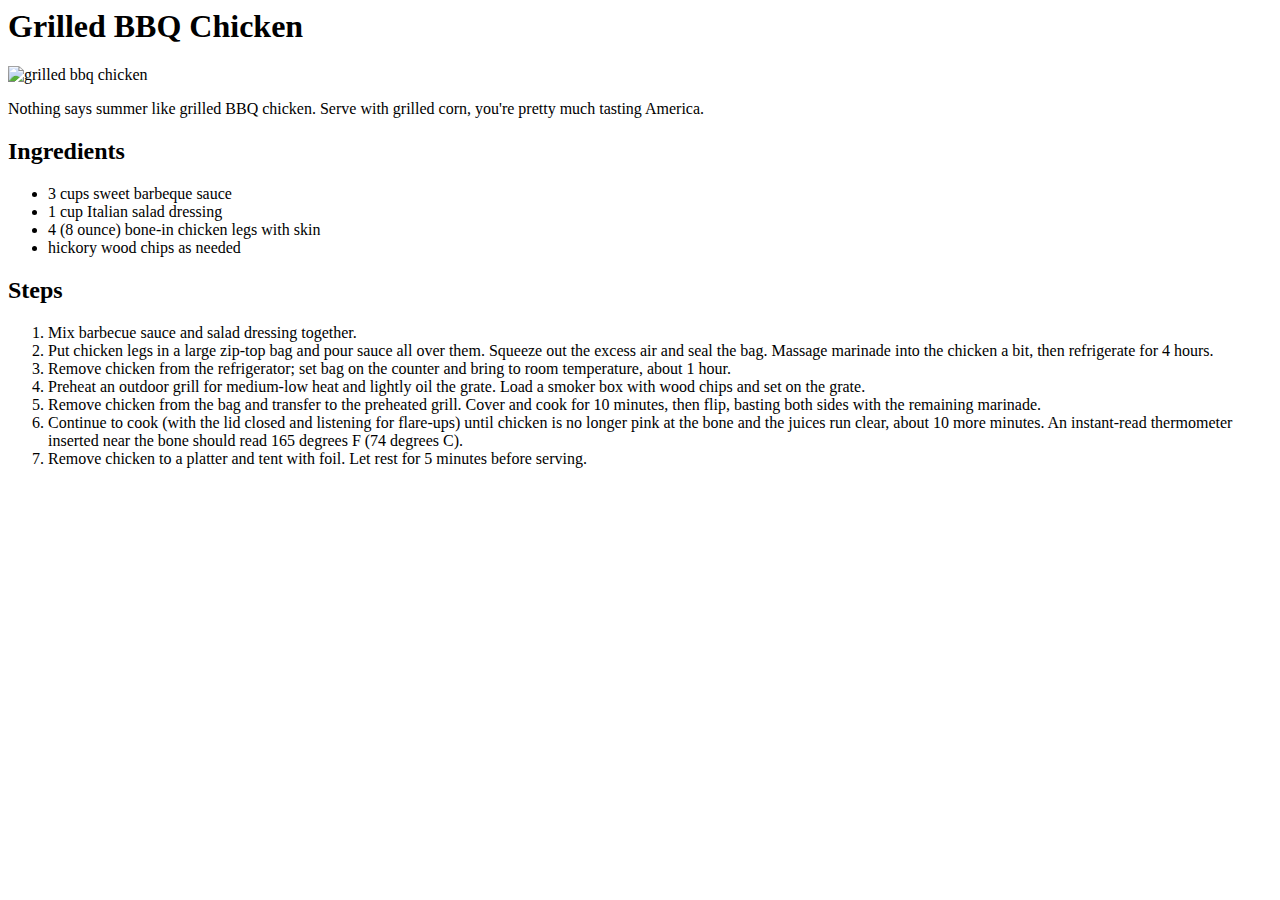
==== recipes/bbq-grilled-chicken.html @ 246898cc "added bbq-grilled-chicken.html" ====
<html lang="en">
  <head>
    <meta charset="UTF-8" />
    <meta http-equiv="X-UA-Compatible" content="IE=edge" />
    <meta
      name="viewport"
      content="width=device-width, initial-scale=1.0"
    />
    <title>grilled bbq chicken</title>
  </head>
  <body>
    <h1>Grilled BBQ Chicken</h1>
    <img
      src="https://www.allrecipes.com/thmb/jVWkvkL9b5YDDhbFOokEYjmFB50=/1500x0/filters:no_upscale():max_bytes(150000):strip_icc():format(webp)/6583093-2000-c58c5cb4e08b4d958249bf305bc1bc68.jpg"
      alt="grilled bbq chicken"
    />
    <p>
      Nothing says summer like grilled BBQ chicken. Serve
      with grilled corn, you're pretty much tasting America.
    </p>
    <h2>Ingredients</h2>
    <ul>
      <li>3 cups sweet barbeque sauce</li>
      <li>1 cup Italian salad dressing</li>
      <li>4 (8 ounce) bone-in chicken legs with skin</li>
      <li>hickory wood chips as needed</li>
    </ul>
    <h2>Steps</h2>
    <ol>
      <li>
        Mix barbecue sauce and salad dressing together.
      </li>
      <li>
        Put chicken legs in a large zip-top bag and pour
        sauce all over them. Squeeze out the excess air and
        seal the bag. Massage marinade into the chicken a
        bit, then refrigerate for 4 hours.
      </li>
      <li>
        Remove chicken from the refrigerator; set bag on the
        counter and bring to room temperature, about 1 hour.
      </li>
      <li>
        Preheat an outdoor grill for medium-low heat and
        lightly oil the grate. Load a smoker box with wood
        chips and set on the grate.
      </li>
      <li>
        Remove chicken from the bag and transfer to the
        preheated grill. Cover and cook for 10 minutes, then
        flip, basting both sides with the remaining
        marinade.
      </li>
      <li>
        Continue to cook (with the lid closed and listening
        for flare-ups) until chicken is no longer pink at
        the bone and the juices run clear, about 10 more
        minutes. An instant-read thermometer inserted near
        the bone should read 165 degrees F (74 degrees C).
      </li>
      <li>
        Remove chicken to a platter and tent with foil. Let
        rest for 5 minutes before serving.
      </li>
    </ol>
  </body>
</html>
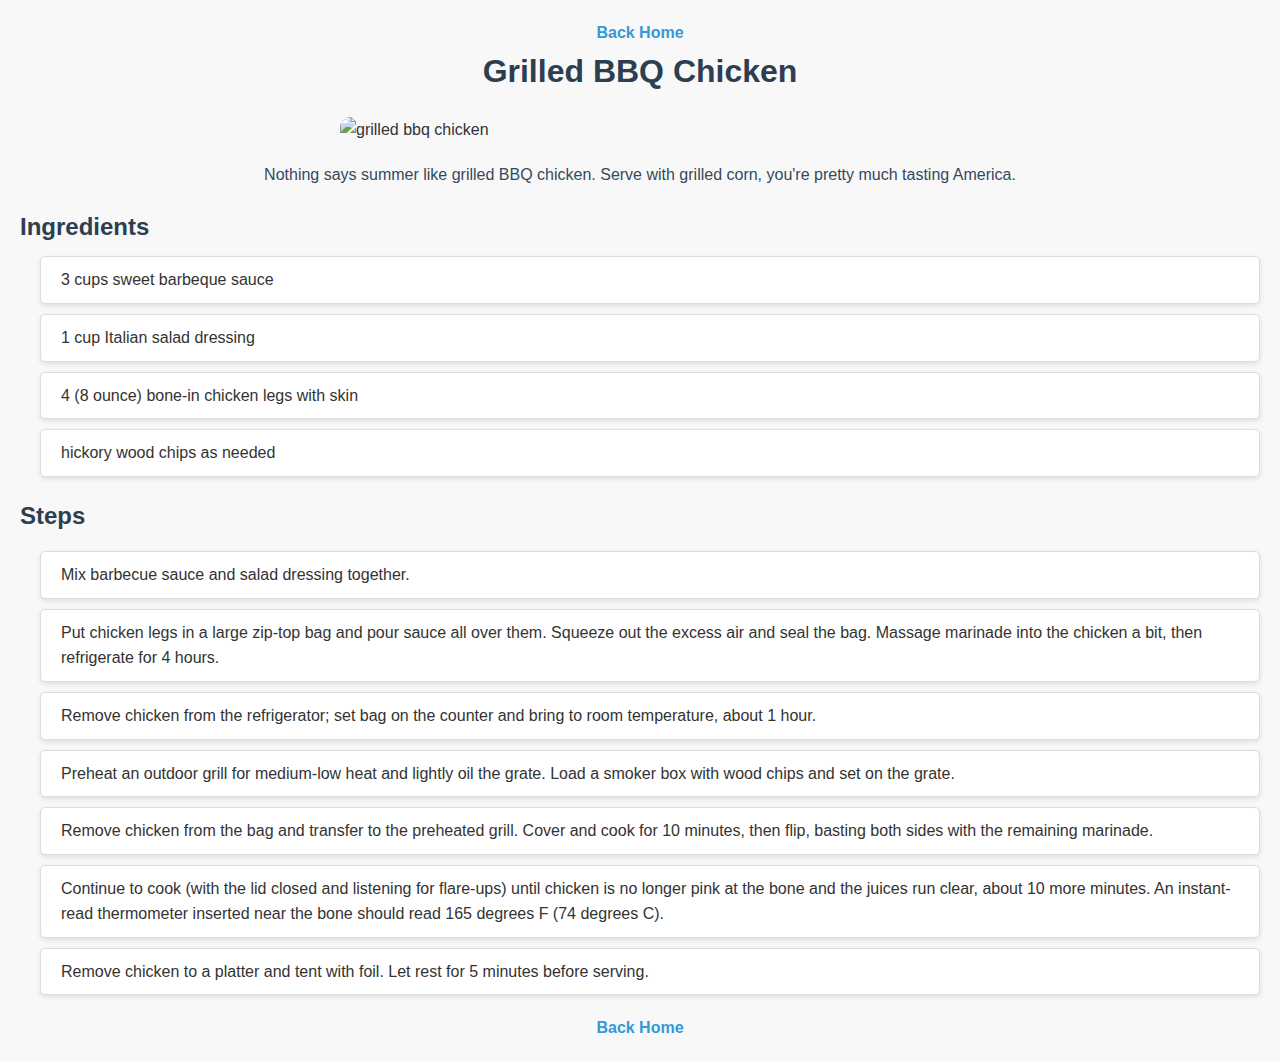
==== commit 393c354d: "feat: add styles and update readme.md" ====
--- a/recipes/bbq-grilled-chicken.html
+++ b/recipes/bbq-grilled-chicken.html
@@ -1,67 +1,73 @@
+<!DOCTYPE html>
 <html lang="en">
   <head>
     <meta charset="UTF-8" />
     <meta http-equiv="X-UA-Compatible" content="IE=edge" />
-    <meta
-      name="viewport"
-      content="width=device-width, initial-scale=1.0"
-    />
-    <title>grilled bbq chicken</title>
+    <meta name="viewport" content="width=device-width, initial-scale=1.0" />
+    <title>Grilled BBQ Chicken</title>
+    <link rel="stylesheet" href="../styles.css" />
   </head>
   <body>
-    <h1>Grilled BBQ Chicken</h1>
-    <img
-      src="https://www.allrecipes.com/thmb/jVWkvkL9b5YDDhbFOokEYjmFB50=/1500x0/filters:no_upscale():max_bytes(150000):strip_icc():format(webp)/6583093-2000-c58c5cb4e08b4d958249bf305bc1bc68.jpg"
-      alt="grilled bbq chicken"
-    />
-    <p>
-      Nothing says summer like grilled BBQ chicken. Serve
-      with grilled corn, you're pretty much tasting America.
-    </p>
-    <h2>Ingredients</h2>
-    <ul>
-      <li>3 cups sweet barbeque sauce</li>
-      <li>1 cup Italian salad dressing</li>
-      <li>4 (8 ounce) bone-in chicken legs with skin</li>
-      <li>hickory wood chips as needed</li>
-    </ul>
-    <h2>Steps</h2>
-    <ol>
-      <li>
-        Mix barbecue sauce and salad dressing together.
-      </li>
-      <li>
-        Put chicken legs in a large zip-top bag and pour
-        sauce all over them. Squeeze out the excess air and
-        seal the bag. Massage marinade into the chicken a
-        bit, then refrigerate for 4 hours.
-      </li>
-      <li>
-        Remove chicken from the refrigerator; set bag on the
-        counter and bring to room temperature, about 1 hour.
-      </li>
-      <li>
-        Preheat an outdoor grill for medium-low heat and
-        lightly oil the grate. Load a smoker box with wood
-        chips and set on the grate.
-      </li>
-      <li>
-        Remove chicken from the bag and transfer to the
-        preheated grill. Cover and cook for 10 minutes, then
-        flip, basting both sides with the remaining
-        marinade.
-      </li>
-      <li>
-        Continue to cook (with the lid closed and listening
-        for flare-ups) until chicken is no longer pink at
-        the bone and the juices run clear, about 10 more
-        minutes. An instant-read thermometer inserted near
-        the bone should read 165 degrees F (74 degrees C).
-      </li>
-      <li>
-        Remove chicken to a platter and tent with foil. Let
-        rest for 5 minutes before serving.
-      </li>
-    </ol>
+    <header class="header">
+      <a href="../index.html" class="home-link">Back Home</a>
+      <h1 class="recipe-title">Grilled BBQ Chicken</h1>
+    </header>
+    <main>
+      <img
+        class="recipe-image"
+        src="https://www.allrecipes.com/thmb/jVWkvkL9b5YDDhbFOokEYjmFB50=/1500x0/filters:no_upscale():max_bytes(150000):strip_icc():format(webp)/6583093-2000-c58c5cb4e08b4d958249bf305bc1bc68.jpg"
+        alt="grilled bbq chicken"
+      />
+      <p class="recipe-description">
+        Nothing says summer like grilled BBQ chicken. Serve with grilled corn,
+        you're pretty much tasting America.
+      </p>
+      <h2 class="section-title">Ingredients</h2>
+      <ul class="ingredients-list">
+        <li class="ingredient-item">3 cups sweet barbeque sauce</li>
+        <li class="ingredient-item">1 cup Italian salad dressing</li>
+        <li class="ingredient-item">
+          4 (8 ounce) bone-in chicken legs with skin
+        </li>
+        <li class="ingredient-item">hickory wood chips as needed</li>
+      </ul>
+      <h2 class="section-title">Steps</h2>
+      <ol class="steps-list">
+        <li class="step-item">
+          Mix barbecue sauce and salad dressing together.
+        </li>
+        <li class="step-item">
+          Put chicken legs in a large zip-top bag and pour sauce all over them.
+          Squeeze out the excess air and seal the bag. Massage marinade into the
+          chicken a bit, then refrigerate for 4 hours.
+        </li>
+        <li class="step-item">
+          Remove chicken from the refrigerator; set bag on the counter and bring
+          to room temperature, about 1 hour.
+        </li>
+        <li class="step-item">
+          Preheat an outdoor grill for medium-low heat and lightly oil the
+          grate. Load a smoker box with wood chips and set on the grate.
+        </li>
+        <li class="step-item">
+          Remove chicken from the bag and transfer to the preheated grill. Cover
+          and cook for 10 minutes, then flip, basting both sides with the
+          remaining marinade.
+        </li>
+        <li class="step-item">
+          Continue to cook (with the lid closed and listening for flare-ups)
+          until chicken is no longer pink at the bone and the juices run clear,
+          about 10 more minutes. An instant-read thermometer inserted near the
+          bone should read 165 degrees F (74 degrees C).
+        </li>
+        <li class="step-item">
+          Remove chicken to a platter and tent with foil. Let rest for 5 minutes
+          before serving.
+        </li>
+      </ol>
+    </main>
+    <footer class="footer">
+      <a href="../index.html" class="home-link">Back Home</a>
+    </footer>
   </body>
 </html>
--- a/styles.css
+++ b/styles.css
@@ -0,0 +1,124 @@
+/* Reset some default browser styles */
+body,
+h1,
+h3,
+ul,
+li {
+  margin: 0;
+  padding: 0;
+  list-style: none;
+}
+
+/* Apply a clean and modern font */
+body {
+  font-family: "Arial", sans-serif;
+  line-height: 1.6;
+  background-color: #f8f8f8;
+  color: #333;
+  padding: 20px;
+}
+
+/* Center the main content */
+#main-title {
+  text-align: center;
+  color: #2c3e50;
+  margin-bottom: 20px;
+}
+
+/* Style the image */
+#main-image {
+  display: block;
+  max-width: 100%;
+  height: auto;
+  margin: 0 auto 20px;
+  border-radius: 10px;
+}
+
+/* Style the subheading */
+#subheading {
+  text-align: center;
+  color: #34495e;
+  margin-bottom: 20px;
+}
+
+/* Style the list of recipes */
+#recipe-list {
+  display: flex;
+  justify-content: center;
+  gap: 20px;
+}
+
+.recipe-item {
+  background-color: #fff;
+  border: 1px solid #ddd;
+  border-radius: 5px;
+  padding: 10px 20px;
+  box-shadow: 0 2px 5px rgba(0, 0, 0, 0.1);
+  transition: transform 0.2s;
+}
+
+.recipe-item:hover {
+  transform: scale(1.05);
+}
+
+a {
+  text-decoration: none;
+  color: #3498db;
+  font-weight: bold;
+}
+
+a:hover {
+  color: #2980b9;
+}
+
+/* Detail page header and footer Styles */
+.header,
+.footer {
+  text-align: center;
+}
+.recipe-title {
+  text-align: center;
+  color: #2c3e50;
+  margin-bottom: 20px;
+}
+
+.recipe-image {
+  display: block;
+  max-width: 600px; /* Set a maximum width */
+  width: 100%; /* Ensure it scales down for smaller screens */
+  height: auto;
+  margin: 0 auto 20px;
+  border-radius: 10px;
+}
+
+.recipe-description {
+  text-align: center;
+  color: #34495e;
+  margin-bottom: 20px;
+}
+
+.section-title {
+  color: #2c3e50;
+  margin-bottom: 10px;
+}
+
+.ingredients-list,
+.steps-list {
+  margin-bottom: 20px;
+  padding-left: 20px;
+}
+
+.ingredient-item,
+.step-item {
+  background-color: #fff;
+  border: 1px solid #ddd;
+  border-radius: 5px;
+  padding: 10px 20px;
+  box-shadow: 0 2px 5px rgba(0, 0, 0, 0.1);
+  margin-bottom: 10px;
+}
+
+.ingredient-item:hover,
+.step-item:hover {
+  transform: scale(1.05);
+}
